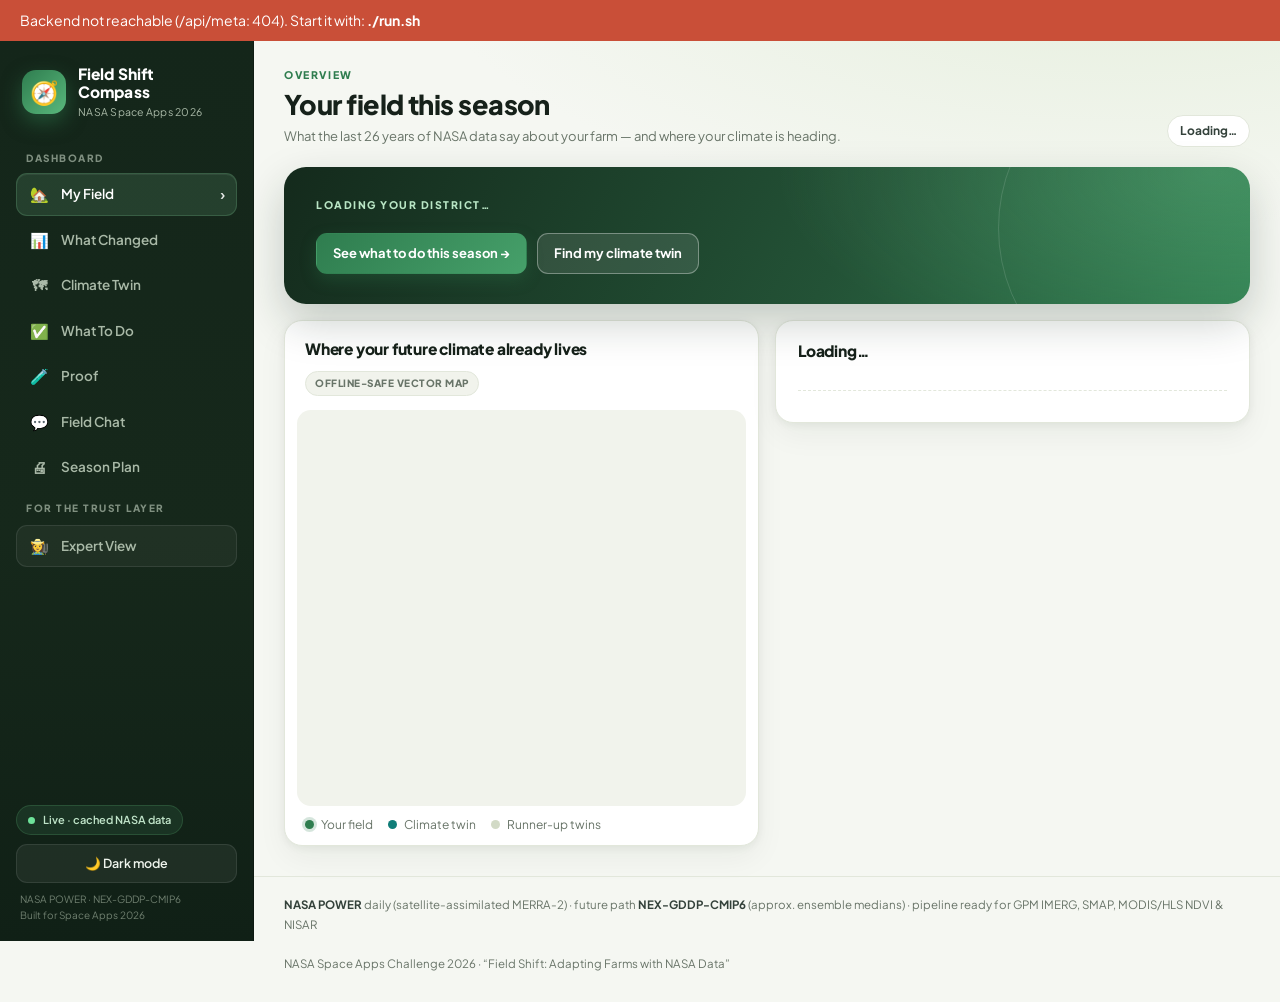
==== web/index.html @ 2d06ae59 "Initial commit: Field Shift Compass - NASA Space Apps 2026 Climate twin for adapting farms. Shift De" ====
<!DOCTYPE html>
<html lang="en" data-theme="light">
<head>
<meta charset="UTF-8">
<meta name="viewport" content="width=device-width, initial-scale=1.0">
<title>Field Shift Compass — NASA Space Apps 2026</title>
<link rel="stylesheet" href="/web/css/style.css">
<link rel="stylesheet" href="/web/vendor/leaflet.css">
<link rel="preconnect" href="https://fonts.googleapis.com">
<link href="https://fonts.googleapis.com/css2?family=Plus+Jakarta+Sans:wght@400;500;600;700;800&display=swap" rel="stylesheet">
</head>
<body>
<div class="app">
  <!-- ============ SIDEBAR ============ -->
  <aside class="sidebar" id="sidebar">
    <div class="side-brand">
      <div class="logo">🧭</div>
      <div>
        <h1>Field Shift<br>Compass</h1>
        <p class="sub">NASA Space Apps 2026</p>
      </div>
    </div>

    <div class="side-nav-label">Dashboard</div>
    <nav class="tabs" id="tabs">
      <button class="tab active" data-tab="home"><span class="ico">🏡</span><span>My Field</span><span class="arrow">›</span></button>
      <button class="tab" data-tab="shifts"><span class="ico">📊</span><span>What Changed</span><span class="arrow">›</span></button>
      <button class="tab" data-tab="twin"><span class="ico">🗺</span><span>Climate Twin</span><span class="arrow">›</span></button>
      <button class="tab" data-tab="advice"><span class="ico">✅</span><span>What To Do</span><span class="arrow">›</span></button>
      <button class="tab" data-tab="backtest"><span class="ico">🧪</span><span>Proof</span><span class="arrow">›</span></button>
      <button class="tab" data-tab="chat"><span class="ico">💬</span><span>Field Chat</span><span class="arrow">›</span></button>
      <button class="tab" data-tab="plan"><span class="ico">🖨</span><span>Season Plan</span><span class="arrow">›</span></button>
    </nav>

    <div class="side-nav-label">For the trust layer</div>
    <a class="tab expert" href="/agronomist" target="_blank">
      <span class="ico">👩‍🌾</span><span>Expert View</span><span class="arrow">↗</span>
    </a>

    <div class="side-footer">
      <div class="side-badge"><span class="pulse"></span> Live · cached NASA data</div>
      <button class="theme-toggle" id="theme-toggle" title="Switch theme">🌙 Dark mode</button>
      <div class="side-credit">NASA POWER · NEX-GDDP-CMIP6<br>Built for Space Apps 2026</div>
    </div>
  </aside>

  <!-- ============ MAIN ============ -->
  <div class="main-wrap">
    <header class="mobile-bar">
      <button id="menu-toggle" class="menu-btn">☰</button>
      <div class="mobile-brand">🧭 Field Shift Compass</div>
      <button class="theme-toggle small" id="theme-toggle-mobile">🌙</button>
    </header>

    <main>
      <!-- ================= HOME ================= -->
      <section class="view active" id="view-home">
        <div class="page-head">
          <div>
            <div class="page-kicker">Overview</div>
            <h2>Your field this season</h2>
            <p class="hint">What the last 26 years of NASA data say about your farm —
              and where your climate is heading.</p>
          </div>
          <div class="page-actions">
            <span class="pill light" id="district-pill">Loading…</span>
          </div>
        </div>

        <div class="hero card">
          <div class="hero-text">
            <div class="hero-kicker" id="hero-kicker">Loading your district…</div>
            <div class="hero-headline" id="hero-headline"></div>
            <div class="hero-sub" id="hero-sub"></div>
            <div class="hero-cta">
              <button class="btn-primary" onclick="activateTab('advice')">See what to do this season →</button>
              <button class="btn-ghost-light" onclick="activateTab('twin')">Find my climate twin</button>
            </div>
          </div>
          <div class="hero-stats" id="hero-stats"></div>
        </div>

        <div class="grid-2">
          <div class="card map-card">
            <div class="card-head">
              <h3>Where your future climate already lives</h3>
              <span class="tag">offline-safe vector map</span>
            </div>
            <div id="map"></div>
            <div class="map-legend">
              <span><span class="dot home"></span> Your field</span>
              <span><span class="dot twin"></span> Climate twin</span>
              <span><span class="dot cand"></span> Runner-up twins</span>
            </div>
          </div>
          <div class="card" id="summary-card">
            <div class="card-head">
              <h3 id="district-name">Loading…</h3>
            </div>
            <p class="crop" id="district-crop"></p>
            <div id="headline-shifts" class="headline-shifts"></div>
            <div class="data-note" id="data-note"></div>
          </div>
        </div>
      </section>

      <!-- ================= SHIFTS ================= -->
      <section class="view" id="view-shifts">
        <div class="page-head">
          <div>
            <div class="page-kicker">Layer 1 · Shift Detector</div>
            <h2>What changed here since 2000</h2>
            <p class="hint">Computed from cached NASA POWER daily data (satellite-assimilated).
              Line = fitted trend; dots = each season.</p>
          </div>
        </div>

        <div class="kpi-row" id="shift-kpis"></div>

        <div class="card risk-card">
          <div class="card-head">
            <h3>Season Risk Calendar</h3>
            <span class="tag">probability from 26 years of daily data</span>
          </div>
          <div class="risk-strip" id="risk-strip"></div>
          <div class="risk-legend">
            <span><span class="risk-swatch s-dry"></span> ≥8-day dry spell inside the month</span>
            <span><span class="risk-swatch s-heavy"></span> ≥1 day of ≥50 mm rain</span>
            <span><span class="risk-swatch s-heat"></span> typical max temperature</span>
          </div>
        </div>

        <div class="grid-2" id="shift-charts"></div>
      </section>

      <!-- ================= TWIN ================= -->
      <section class="view" id="view-twin">
        <div class="page-head">
          <div>
            <div class="page-kicker">Layer 2 · Climate Twin</div>
            <h2>Your climate twin</h2>
            <p class="hint">We matched your farm's <b>projected future climate</b> against
              the climate of <span id="cand-count"></span> regions today.</p>
          </div>
        </div>

        <div class="card twin-card" id="twin-card"></div>

        <div class="grid-2">
          <div class="card">
            <div class="card-head">
              <h3>Climate Path</h3>
              <span class="tag">drag the slider</span>
            </div>
            <p class="hint">From today to 2040 along the warming path — watch your
              twin hold steady (or shift) as your climate moves.</p>
            <input type="range" id="path-slider" min="0" max="4" step="1" value="0">
            <div class="path-ticks" id="path-ticks"></div>
            <div class="path-result" id="path-result"></div>
          </div>
          <div class="card">
            <div class="card-head">
              <h3>Same months, two places</h3>
            </div>
            <div class="chart" id="chart-clim-compare"></div>
            <div class="legend-row" id="clim-legend"></div>
          </div>
        </div>

        <div class="card">
          <div class="card-head">
            <h3>Twin Explorer</h3>
            <span class="tag">inspect any of the compared regions</span>
          </div>
          <div class="grid-2 explorer-grid">
            <div>
              <select id="explorer-select" class="select"></select>
              <div id="explorer-profile"></div>
            </div>
            <div>
              <h4 class="mini-head">Who matches your 2040 best?</h4>
              <div id="explorer-ranking"></div>
            </div>
          </div>
        </div>
      </section>

      <!-- ================= ADVICE ================= -->
      <section class="view" id="view-advice">
        <div class="page-head">
          <div>
            <div class="page-kicker">Layer 3 · Shift Advisor</div>
            <h2>What you can do this season</h2>
            <p class="hint">Rule-based, evidence-first. Confidence comes from trend
              strength and record length — nothing hidden.</p>
          </div>
        </div>
        <div class="grid-2">
          <div id="advice-cards"></div>
          <div>
            <div class="card wa-card">
              <div class="card-head">
                <h3>📱 WhatsApp broadcast preview</h3>
              </div>
              <p class="hint">What the extension office sends to farmer groups —
                one message, local language, no links.</p>
              <div class="wa-preview" id="wa-preview"></div>
              <button class="btn-secondary" id="btn-share">🔗 Copy broadcast text</button>
            </div>
            <div class="feedback-strip">
              <b>Not sure?</b> Send a voice note or photo from Field Chat — a local
              agronomist reviews it and replies in your language.
            </div>
          </div>
        </div>
      </section>

      <!-- ================= BACKTEST ================= -->
      <section class="view" id="view-backtest">
        <div class="page-head">
          <div>
            <div class="page-kicker">Validation</div>
            <h2>Proof: would it have warned you?</h2>
            <p class="hint">The trust test — replay our rule over 26 years and see
              whether it flags the seasons farmers remember as difficult.</p>
          </div>
        </div>
        <div class="grid-2">
          <div class="card">
            <div class="card-head"><h3>Season-by-season</h3><span class="tag" id="bt-count"></span></div>
            <div id="backtest-summary" class="backtest-summary"></div>
            <div class="table-scroll">
              <table class="feature-table" id="backtest-table"></table>
            </div>
          </div>
          <div>
            <div class="card">
              <div class="card-head"><h3>How the flag works</h3></div>
              <div class="cal-box" id="backtest-how"></div>
            </div>
            <div class="card">
              <div class="card-head">
                <h3>Onset anomaly by season</h3>
                <span class="tag">days vs 26-year mean</span>
              </div>
              <div class="chart" id="bt-chart"></div>
              <div class="legend-row">
                <span><span class="chip" style="background:#d3952f"></span>late onset</span>
                <span><span class="chip" style="background:#46a06a"></span>early onset</span>
                <span><span class="chip" style="background:#c64a34"></span>0.75σ threshold</span>
              </div>
            </div>
            <div class="card">
              <div class="card-head"><h3>Why this matters</h3></div>
              <p class="hint" style="margin-bottom:0">Farmers trust a tool that admits
                what it doesn't know and gets tested against memory, not vibes.
                Flagged seasons go to the agronomist console for confirmation —
                the feedback loop recalibrates thresholds each season.</p>
            </div>
          </div>
        </div>
      </section>

      <!-- ================= CHAT ================= -->
      <section class="view" id="view-chat">
        <div class="page-head">
          <div>
            <div class="page-kicker">Delivery</div>
            <h2>Field Chat</h2>
            <p class="hint">The same advice, delivered the way farmers actually
              listen — a conversation, with voice.</p>
          </div>
        </div>
        <div class="grid-2">
          <div class="card chat-card">
            <div class="chat-header">
              <div class="avatar">🌾</div>
              <div class="chat-title"><b>Field Shift Compass</b><br><small>advisory · evidence-based</small></div>
              <span class="online-dot"></span>
            </div>
            <div class="chat-body" id="chat-body"></div>
            <div class="chat-input">
              <button id="btn-voice" title="Play advice as voice">🔊</button>
              <button id="btn-mic" title="Send a voice note back">🎙</button>
              <input id="chat-text" placeholder="Type a question…">
              <button id="btn-send" title="Send">➤</button>
            </div>
          </div>
          <div>
            <div class="card">
              <div class="card-head"><h3>Try asking</h3></div>
              <ul class="ask-list">
                <li data-q="When should I sow this year?">“When should I sow this year?”</li>
                <li data-q="Will my crop get enough water?">“Will my crop get enough water?”</li>
                <li data-q="Which variety should I use?">“Which variety should I use?”</li>
                <li data-q="Why should I trust this?">“Why should I trust this?”</li>
              </ul>
            </div>
            <div class="card">
              <div class="card-head"><h3>Voice note to agronomist</h3></div>
              <p class="hint">Voice notes and photos go to the district agronomist's
                review queue. Approved advice becomes the next broadcast;
                corrections recalibrate the rules.</p>
              <button class="btn-secondary" onclick="window.open('/agronomist','_blank')">Open Expert View →</button>
            </div>
          </div>
        </div>
      </section>

      <!-- ================= PLAN ================= -->
      <section class="view" id="view-plan">
        <div class="page-head">
          <div>
            <div class="page-kicker">Offline delivery</div>
            <h2>Printable Season Plan</h2>
            <p class="hint">For farmers without smartphones — one page, local language,
              take it to the field.</p>
          </div>
        </div>
        <div class="card plan-card">
          <div id="season-plan"></div>
          <button class="btn-primary" onclick="window.print()">🖨 Print / Save as PDF</button>
        </div>
      </section>
    </main>

    <footer>
      <span><b>NASA POWER</b> daily (satellite-assimilated MERRA-2) · future path
      <b>NEX-GDDP-CMIP6</b> (approx. ensemble medians) · pipeline ready for GPM IMERG,
      SMAP, MODIS/HLS NDVI &amp; NISAR</span>
      <span>NASA Space Apps Challenge 2026 · “Field Shift: Adapting Farms with NASA Data”</span>
    </footer>
  </div>
</div>

<div class="scrim" id="scrim"></div>
<div class="toast" id="toast" role="status" aria-live="polite"></div>

<script src="/web/vendor/leaflet.js"></script>
<script src="/web/js/app.js"></script>
</body>
</html>
---- web/css/style.css ----
/* ==========================================================================
   Field Shift Compass — v3 dashboard
   Light + dark theme · sidebar shell · KPI cards · print styles
   ========================================================================== */

:root {
  /* surfaces */
  --bg: #f5f7f2;
  --bg-grad: radial-gradient(1200px 500px at 88% -8%, #e4eedb 0%, transparent 60%);
  --surface: #ffffff;
  --surface-2: #fafbf7;
  --surface-3: #f1f3ec;
  --line: #e2e7db;
  --line-strong: #d2dac6;

  /* ink */
  --ink: #16211a;
  --ink-soft: #33413a;
  --muted: #687468;

  /* brand */
  --green: #2f7d4f;
  --green-2: #46a06a;
  --green-deep: #14261a;
  --green-soft: #e7f3ea;
  --teal: #107d78;
  --teal-soft: #e1f2f0;
  --amber: #c9831b;
  --amber-soft: #fdf2df;
  --red: #c64a34;
  --red-soft: #fbeae6;

  /* effects */
  --radius: 18px;
  --radius-sm: 12px;
  --shadow-xs: 0 1px 2px rgba(19, 33, 25, .05);
  --shadow: 0 2px 8px rgba(19, 33, 25, .06), 0 12px 30px rgba(19, 33, 25, .05);
  --shadow-lg: 0 24px 60px rgba(10, 22, 15, .18);
  --ring: 0 0 0 3px rgba(47, 125, 79, .22);

  /* sidebar (dark in both themes, for product-grade contrast) */
  --side-bg: linear-gradient(180deg, #14261a 0%, #16281b 55%, #102016 100%);
  --side-ink: #eef4ec;
  --side-muted: #a9b9a7;
  --side-line: rgba(255, 255, 255, .09);
  --side-active: rgba(122, 200, 148, .16);
}

[data-theme="dark"] {
  --bg: #0e1411;
  --bg-grad: radial-gradient(1200px 520px at 88% -10%, #14251a 0%, transparent 62%);
  --surface: #161f19;
  --surface-2: #131c16;
  --surface-3: #1c2820;
  --line: #263329;
  --line-strong: #33443a;

  --ink: #e9f0e8;
  --ink-soft: #c6d2c7;
  --muted: #9aa89c;

  --green: #64c286;
  --green-2: #7bd39a;
  --green-soft: #17301f;
  --teal: #4fc3bd;
  --teal-soft: #10302e;
  --amber: #e2a63f;
  --amber-soft: #31260f;
  --red: #ef8873;
  --red-soft: #341912;

  --shadow-xs: 0 1px 2px rgba(0, 0, 0, .4);
  --shadow: 0 2px 8px rgba(0, 0, 0, .35), 0 14px 34px rgba(0, 0, 0, .32);
  --shadow-lg: 0 26px 70px rgba(0, 0, 0, .55);
  --ring: 0 0 0 3px rgba(100, 194, 134, .3);
}

* { box-sizing: border-box; margin: 0; padding: 0; }
html { scroll-behavior: smooth; -webkit-text-size-adjust: 100%; }

body {
  font-family: "Plus Jakarta Sans", "Segoe UI", system-ui, sans-serif;
  background: var(--bg);
  background-image: var(--bg-grad);
  background-attachment: fixed;
  color: var(--ink);
  font-size: 14px;
  line-height: 1.5;
  min-height: 100vh;
  -webkit-font-smoothing: antialiased;
}

::selection { background: rgba(70, 160, 106, .28); }
:focus-visible { outline: none; box-shadow: var(--ring); border-radius: 8px; }

/* thin scrollbars */
* { scrollbar-width: thin; scrollbar-color: var(--line-strong) transparent; }
*::-webkit-scrollbar { width: 9px; height: 9px; }
*::-webkit-scrollbar-thumb { background: var(--line-strong); border-radius: 999px; }
*::-webkit-scrollbar-track { background: transparent; }

/* ==========================================================================
   App shell
   ========================================================================== */
.app { display: flex; min-height: 100vh; align-items: stretch; }

.sidebar {
  width: 254px;
  flex: 0 0 254px;
  background: var(--side-bg);
  color: var(--side-ink);
  display: flex;
  flex-direction: column;
  padding: 22px 16px 18px;
  position: sticky;
  top: 0;
  height: 100vh;
  overflow-y: auto;
  z-index: 600;
  border-right: 1px solid rgba(0, 0, 0, .25);
}

.side-brand { display: flex; align-items: center; gap: 12px; padding: 2px 6px 20px; }
.side-brand .logo {
  width: 44px; height: 44px; flex: 0 0 44px;
  border-radius: 14px;
  background: linear-gradient(135deg, #2f7d4f, #59b87c);
  display: flex; align-items: center; justify-content: center;
  font-size: 23px;
  box-shadow: 0 8px 20px rgba(47, 125, 79, .5);
}
.side-brand h1 {
  font-size: 15.5px; font-weight: 800; line-height: 1.18; letter-spacing: .1px;
  color: #fff;
}
.side-brand .sub { font-size: 10.5px; color: var(--side-muted); letter-spacing: .25px; margin-top: 2px; }

.side-nav-label {
  font-size: 10px; font-weight: 800; letter-spacing: 1.5px; text-transform: uppercase;
  color: rgba(169, 185, 167, .72);
  padding: 0 10px; margin: 12px 0 7px;
}

.sidebar .tabs { display: flex; flex-direction: column; gap: 3px; }

.tab {
  display: flex; align-items: center; gap: 11px;
  width: 100%;
  border: 1px solid transparent;
  background: transparent;
  color: var(--side-muted);
  font: inherit; font-size: 13.5px; font-weight: 600;
  text-align: left; text-decoration: none;
  padding: 9px 11px;
  border-radius: 11px;
  cursor: pointer;
  transition: background .16s ease, color .16s ease, transform .16s ease;
}
.tab .ico {
  width: 22px; text-align: center; font-size: 15px;
  filter: saturate(.9);
}
.tab .arrow {
  margin-left: auto; font-size: 15px; opacity: 0;
  transform: translateX(-4px); transition: opacity .16s, transform .16s;
}
.tab:hover { background: rgba(255, 255, 255, .055); color: #fff; }
.tab:hover .arrow { opacity: .55; transform: none; }
.tab.active {
  background: var(--side-active);
  border-color: rgba(122, 200, 148, .22);
  color: #fff;
  box-shadow: inset 0 1px 0 rgba(255, 255, 255, .06);
}
.tab.active .arrow { opacity: .9; transform: none; }
.tab.expert {
  margin-top: 2px;
  background: rgba(255, 255, 255, .045);
  border-color: var(--side-line);
}
.tab.expert:hover { background: rgba(255, 255, 255, .09); }

.side-footer { margin-top: auto; padding-top: 18px; display: flex; flex-direction: column; gap: 9px; }
.side-badge {
  display: flex; align-items: center; gap: 8px;
  font-size: 11px; font-weight: 600; color: #bfe3c8;
  background: rgba(90, 180, 120, .12);
  border: 1px solid rgba(90, 180, 120, .22);
  border-radius: 999px; padding: 6px 11px;
  width: fit-content;
}
.pulse {
  width: 7px; height: 7px; border-radius: 50%; background: #6ee29a;
  box-shadow: 0 0 0 0 rgba(110, 226, 154, .7);
  animation: pulse 2.2s infinite;
}
@keyframes pulse {
  0% { box-shadow: 0 0 0 0 rgba(110, 226, 154, .55); }
  70% { box-shadow: 0 0 0 7px rgba(110, 226, 154, 0); }
  100% { box-shadow: 0 0 0 0 rgba(110, 226, 154, 0); }
}

.theme-toggle {
  display: flex; align-items: center; justify-content: center; gap: 8px;
  font: inherit; font-size: 12.5px; font-weight: 600;
  color: var(--side-ink);
  background: rgba(255, 255, 255, .06);
  border: 1px solid var(--side-line);
  border-radius: 11px; padding: 9px 12px;
  cursor: pointer;
  transition: background .16s;
}
.theme-toggle:hover { background: rgba(255, 255, 255, .12); }
.theme-toggle.small { width: 38px; height: 38px; padding: 0; font-size: 16px; color: var(--ink); background: var(--surface-3); border-color: var(--line); }

.side-credit {
  font-size: 10px; line-height: 1.55; color: rgba(169, 185, 167, .62);
  padding: 0 4px;
}

/* ==========================================================================
   Main column
   ========================================================================== */
.main-wrap { flex: 1; min-width: 0; display: flex; flex-direction: column; }
main { width: 100%; max-width: 1360px; margin: 0 auto; padding: 26px 30px 8px; flex: 1; }

.mobile-bar {
  display: none;
  position: sticky; top: 0; z-index: 550;
  align-items: center; gap: 10px;
  padding: 10px 14px;
  background: color-mix(in srgb, var(--surface) 88%, transparent);
  backdrop-filter: blur(12px);
  border-bottom: 1px solid var(--line);
}
.menu-btn {
  width: 38px; height: 38px; border-radius: 10px;
  background: var(--surface-3); border: 1px solid var(--line);
  color: var(--ink); font-size: 16px; cursor: pointer;
}
.mobile-brand { font-weight: 800; font-size: 14px; }
.mobile-bar .theme-toggle.small { margin-left: auto; }

.scrim {
  display: none;
  position: fixed; inset: 0; z-index: 590;
  background: rgba(8, 16, 11, .45);
  backdrop-filter: blur(2px);
}
.scrim.open { display: block; }

/* ==========================================================================
   Page header
   ========================================================================== */
.view { display: none; }
.view.active { display: block; animation: rise .24s ease; }
@keyframes rise { from { transform: translateY(8px); } to { transform: none; } }
@media (prefers-reduced-motion: reduce) {
  .view.active, .advice-card, .shift-pill { animation: none !important; transition: none !important; }
}

.page-head {
  display: flex; justify-content: space-between; align-items: flex-end; gap: 20px;
  margin-bottom: 20px; flex-wrap: wrap;
}
.page-kicker {
  font-size: 10.5px; font-weight: 800; letter-spacing: 1.6px; text-transform: uppercase;
  color: var(--green); margin-bottom: 5px;
}
.page-head h2 {
  font-size: clamp(21px, 2.2vw, 27px); font-weight: 800; letter-spacing: -.55px;
  line-height: 1.2;
}
.hint { color: var(--muted); font-size: 13px; line-height: 1.6; margin-top: 6px; max-width: 760px; }
.page-actions { display: flex; align-items: center; gap: 8px; flex-wrap: wrap; }

.pill {
  display: inline-flex; align-items: center; gap: 6px;
  font-size: 12px; font-weight: 700;
  padding: 6px 12px; border-radius: 999px;
  background: var(--green-soft); color: var(--green);
  border: 1px solid color-mix(in srgb, var(--green) 22%, transparent);
}
.pill.light { background: var(--surface); color: var(--ink-soft); border-color: var(--line); }

/* ==========================================================================
   Buttons
   ========================================================================== */
.btn-primary, .btn-secondary, .btn-ghost-light, .ghost {
  display: inline-flex; align-items: center; justify-content: center; gap: 7px;
  font: inherit; font-size: 13px; font-weight: 700;
  border-radius: 11px; padding: 10px 16px;
  cursor: pointer; border: 1px solid transparent;
  transition: transform .14s ease, box-shadow .14s ease, background .14s ease, filter .14s ease;
  white-space: nowrap;
}
.btn-primary {
  background: linear-gradient(135deg, var(--green), var(--green-2));
  color: #fff;
  box-shadow: 0 6px 16px rgba(47, 125, 79, .28);
}
.btn-primary:hover { transform: translateY(-1px); filter: brightness(1.06); box-shadow: 0 10px 22px rgba(47, 125, 79, .34); }
.btn-secondary {
  background: var(--surface); color: var(--ink);
  border-color: var(--line-strong);
  box-shadow: var(--shadow-xs);
}
.btn-secondary:hover { background: var(--surface-3); transform: translateY(-1px); }
.btn-ghost-light {
  background: rgba(255, 255, 255, .1); color: #fff;
  border-color: rgba(255, 255, 255, .34);
}
.btn-ghost-light:hover { background: rgba(255, 255, 255, .2); }
.ghost { background: transparent; border: 1.5px solid var(--green); color: var(--green); padding: 8px 13px; }
.ghost:hover { background: var(--green-soft); }

/* ==========================================================================
   Cards & grid
   ========================================================================== */
.card {
  background: var(--surface);
  border: 1px solid var(--line);
  border-radius: var(--radius);
  padding: 20px 22px;
  box-shadow: var(--shadow);
  margin-bottom: 16px;
}
.card-head {
  display: flex; align-items: center; justify-content: space-between; gap: 12px;
  flex-wrap: wrap; margin-bottom: 14px;
}
.card h3, .card-head h3 { font-size: 15.5px; font-weight: 800; letter-spacing: -.2px; line-height: 1.3; }
.card h3 { margin-bottom: 12px; display: flex; align-items: center; gap: 10px; flex-wrap: wrap; }
.card-head h3 { margin: 0; }

.tag {
  font-size: 10px; font-weight: 800; letter-spacing: .5px; text-transform: uppercase;
  color: var(--muted);
  background: var(--surface-3);
  border: 1px solid var(--line);
  padding: 4px 9px; border-radius: 999px;
  white-space: nowrap;
}
.chip-note {
  font-size: 10.5px; font-weight: 700; color: var(--muted);
  background: var(--surface-3); border: 1px solid var(--line);
  padding: 3px 9px; border-radius: 999px;
}
.mini-head { font-size: 12.5px; font-weight: 800; margin-bottom: 9px; letter-spacing: .2px; }

.grid-2 { display: grid; grid-template-columns: 1fr 1fr; gap: 16px; align-items: start; }
.grid-2 > .card { margin-bottom: 0; }
.grid-2 + .card, .grid-2 + .grid-2 { margin-top: 16px; }

/* ==========================================================================
   Hero
   ========================================================================== */
.hero {
  position: relative;
  overflow: hidden;
  background:
    radial-gradient(700px 320px at 96% 4%, rgba(126, 214, 158, .28) 0%, transparent 62%),
    linear-gradient(118deg, #142a1c 0%, #235236 58%, #2f7d4f 100%);
  color: #fff;
  border: none;
  border-radius: 22px;
  padding: 30px 32px;
  display: flex; gap: 30px; align-items: center; justify-content: space-between;
  flex-wrap: wrap;
  box-shadow: 0 18px 44px rgba(18, 42, 28, .22);
  margin-bottom: 16px;
}
.hero::after {
  content: "";
  position: absolute; right: -90px; top: -110px;
  width: 340px; height: 340px; border-radius: 50%;
  border: 1px solid rgba(255, 255, 255, .13);
  pointer-events: none;
}
.hero-text { flex: 1 1 420px; min-width: 0; z-index: 1; }
.hero-kicker {
  font-size: 10.5px; font-weight: 800; letter-spacing: 1.5px; text-transform: uppercase;
  color: #b9e6c5; margin-bottom: 9px;
}
.hero-headline {
  font-size: clamp(19px, 2.3vw, 27px); font-weight: 800; line-height: 1.28;
  letter-spacing: -.5px; max-width: 620px;
}
.hero-sub { margin-top: 11px; font-size: 13.5px; color: #cfe7d3; max-width: 560px; line-height: 1.6; }
.hero-cta { display: flex; gap: 10px; flex-wrap: wrap; margin-top: 20px; }

.hero-stats { display: grid; grid-template-columns: 1fr 1fr; gap: 10px; z-index: 1; flex: 0 1 auto; }
.hstat {
  background: rgba(255, 255, 255, .1);
  border: 1px solid rgba(255, 255, 255, .19);
  border-radius: 15px; padding: 13px 17px; min-width: 124px;
  backdrop-filter: blur(6px);
}
.hstat b { display: block; font-size: 25px; font-weight: 800; letter-spacing: -.8px; line-height: 1.15; }
.hstat span { font-size: 10.5px; color: #cfe7d3; line-height: 1.35; display: block; margin-top: 2px; }

/* ==========================================================================
   KPI row
   ========================================================================== */
.kpi-row {
  display: grid;
  grid-template-columns: repeat(auto-fit, minmax(160px, 1fr));
  gap: 12px; margin-bottom: 16px;
}
.kpi {
  background: var(--surface); border: 1px solid var(--line);
  border-radius: 15px; padding: 15px 16px;
  box-shadow: var(--shadow-xs);
  position: relative; overflow: hidden;
  transition: transform .15s ease, box-shadow .15s ease, border-color .15s ease;
}
.kpi:hover { transform: translateY(-2px); box-shadow: var(--shadow); border-color: var(--line-strong); }
.kpi::before {
  content: ""; position: absolute; left: 0; top: 0; bottom: 0; width: 3px;
  background: var(--green); opacity: .9;
}
.kpi.warn::before { background: var(--amber); }
.kpi.bad::before { background: var(--red); }
.kpi.good::before { background: var(--teal); }
.kpi-top { display: flex; align-items: center; justify-content: space-between; gap: 8px; margin-bottom: 7px; }
.kpi-ico { font-size: 15px; }
.kpi-val { font-size: 23px; font-weight: 800; letter-spacing: -.7px; line-height: 1.1; }
.kpi-label { font-size: 11.5px; color: var(--muted); margin-top: 3px; line-height: 1.35; }
.kpi-delta {
  font-size: 10.5px; font-weight: 800; padding: 3px 8px; border-radius: 999px;
  background: var(--green-soft); color: var(--green); white-space: nowrap;
}
.kpi-delta.warn { background: var(--amber-soft); color: var(--amber); }
.kpi-delta.bad { background: var(--red-soft); color: var(--red); }

/* ==========================================================================
   Home
   ========================================================================== */
.map-card { padding: 12px 12px 8px; }
.map-card .card-head { padding: 6px 8px 0; }
#map { height: 396px; border-radius: 14px; background: var(--surface-3); z-index: 1; }
[data-theme="dark"] #map { background: #101b15; }
.map-legend {
  display: flex; gap: 15px; align-items: center; flex-wrap: wrap;
  font-size: 12px; color: var(--muted); padding: 10px 8px 3px;
}
.dot { display: inline-block; width: 9px; height: 9px; border-radius: 50%; margin-right: 5px; }
.dot.home { background: var(--green); box-shadow: 0 0 0 3px color-mix(in srgb, var(--green) 20%, transparent); }
.dot.twin { background: var(--teal); }
.dot.cand { background: var(--line-strong); }

.crop { color: var(--muted); font-size: 13px; margin: 2px 0 14px; }
.headline-shifts { display: flex; flex-direction: column; gap: 9px; }
.shift-pill {
  display: flex; gap: 11px; align-items: flex-start;
  background: var(--green-soft);
  border: 1px solid color-mix(in srgb, var(--green) 16%, transparent);
  border-radius: 13px; padding: 11px 14px;
  font-size: 13.5px; line-height: 1.55;
  transition: transform .13s ease;
}
.shift-pill:hover { transform: translateX(3px); }
.shift-pill .ico { font-size: 16px; line-height: 1.4; }
.shift-pill.warn { background: var(--amber-soft); border-color: color-mix(in srgb, var(--amber) 24%, transparent); }
.shift-pill.bad { background: var(--red-soft); border-color: color-mix(in srgb, var(--red) 24%, transparent); }
.data-note {
  margin-top: 15px; font-size: 11.5px; color: var(--muted);
  border-top: 1px dashed var(--line); padding-top: 11px; line-height: 1.6;
}

/* ==========================================================================
   Risk calendar
   ========================================================================== */
.risk-card { background: linear-gradient(180deg, var(--surface), var(--surface-2)); }
.risk-strip {
  display: grid;
  grid-template-columns: repeat(auto-fit, minmax(122px, 1fr));
  gap: 9px;
}
.risk-month {
  border: 1px solid var(--line); border-radius: 13px;
  padding: 11px 12px; background: var(--surface);
  transition: border-color .15s, transform .15s;
}
.risk-month:hover { border-color: var(--line-strong); transform: translateY(-1px); }
.risk-month h4 { font-size: 12.5px; font-weight: 800; margin-bottom: 8px; letter-spacing: .2px; }
.risk-month .row {
  display: flex; align-items: center; gap: 7px;
  font-size: 10.5px; color: var(--muted); margin: 5px 0;
}
.risk-month .row b { min-width: 34px; text-align: right; font-size: 10.5px; color: var(--ink-soft); }
.risk-month .bar-track { flex: 1; height: 6px; background: var(--surface-3); border-radius: 999px; overflow: hidden; }
.risk-month .bar-fill { height: 100%; border-radius: 999px; transition: width .5s ease; }
.f-dry { background: var(--amber); }
.f-heavy { background: var(--teal); }
.f-heat { background: var(--red); }
.risk-legend { display: flex; gap: 16px; flex-wrap: wrap; font-size: 11.5px; color: var(--muted); margin-top: 13px; }
.risk-swatch { display: inline-block; width: 11px; height: 11px; border-radius: 3px; margin-right: 5px; vertical-align: -1px; }
.s-dry { background: var(--amber); }
.s-heavy { background: var(--teal); }
.s-heat { background: var(--red); }

/* ==========================================================================
   Charts
   ========================================================================== */
.chart { width: 100%; overflow: hidden; }
.chart svg { width: 100%; height: auto; display: block; }
.axis { stroke: var(--line); stroke-width: 1; }
.tick-label { font-size: 10px; fill: var(--muted); font-family: inherit; font-weight: 500; }
.trend-line { stroke: var(--green); stroke-width: 2.6; fill: none; stroke-linecap: round; }
.trend-line.bad { stroke: var(--red); }
.point { fill: color-mix(in srgb, var(--green) 55%, var(--muted)); transition: r .12s; }
.point:hover { fill: var(--ink); r: 4; }
.trend-annot { font-size: 11.5px; font-weight: 800; fill: var(--ink); }
.chart-title { font-size: 13px; font-weight: 800; fill: var(--ink); letter-spacing: -.1px; }
.bar { fill: color-mix(in srgb, var(--green) 48%, var(--surface)); transition: fill .12s; }
.bar.hot { fill: color-mix(in srgb, var(--amber) 78%, var(--surface)); }
.bar:hover { fill: var(--green); }
.bar.hot:hover { fill: var(--amber); }
.chart-area { fill: url(#areaFill); opacity: .5; }
.legend-row { display: flex; gap: 16px; font-size: 12px; color: var(--muted); margin-top: 10px; flex-wrap: wrap; }
.legend-row .chip { display: inline-block; width: 14px; height: 4px; border-radius: 2px; margin-right: 5px; vertical-align: middle; }

/* ==========================================================================
   Twin
   ========================================================================== */
.twin-card {
  border-left: 5px solid var(--teal);
  background: linear-gradient(115deg, var(--surface) 58%, var(--teal-soft));
}
.twin-head { display: flex; align-items: center; gap: 13px; margin-bottom: 12px; }
.twin-pin { font-size: 30px; line-height: 1; }
.twin-name { font-size: 21px; font-weight: 800; color: var(--teal); letter-spacing: -.5px; }
.twin-sim { font-size: 12.5px; color: var(--muted); margin-top: 2px; }
.twin-note {
  background: var(--teal-soft); border-radius: 12px;
  padding: 13px 15px; font-size: 13.5px; line-height: 1.6; margin: 12px 0;
}
.feature-table { width: 100%; border-collapse: collapse; font-size: 13px; }
.feature-table th, .feature-table td {
  padding: 8px 10px; text-align: left; border-bottom: 1px solid var(--line);
}
.feature-table th {
  color: var(--muted); font-weight: 700; font-size: 10.5px;
  text-transform: uppercase; letter-spacing: .55px;
  position: sticky; top: 0; background: var(--surface);
}
.feature-table tbody tr:hover td, .feature-table tr:hover td { background: var(--surface-2); }
.runner {
  display: flex; justify-content: space-between; gap: 12px;
  padding: 9px 4px; border-bottom: 1px dashed var(--line); font-size: 13px;
}
.runner:last-child { border-bottom: none; }

#path-slider {
  width: 100%; accent-color: var(--teal); height: 30px; cursor: pointer;
  margin-top: 6px;
}
.path-ticks { display: flex; justify-content: space-between; font-size: 11.5px; color: var(--muted); margin-top: 1px; }
.path-ticks span.active { color: var(--teal); font-weight: 800; }
.path-result {
  margin-top: 14px; background: var(--teal-soft);
  border-radius: 13px; padding: 14px 16px; font-size: 14px; line-height: 1.6;
}
.path-result b { color: var(--teal); }
.path-meter { height: 8px; background: var(--surface-3); border-radius: 999px; margin-top: 11px; overflow: hidden; }
.path-meter i { display: block; height: 100%; background: linear-gradient(90deg, var(--green), var(--amber), var(--red)); transition: width .35s ease; }

.explorer-grid { grid-template-columns: 1fr 1fr; gap: 24px; }
.select {
  width: 100%; font: inherit; font-size: 13.5px; padding: 10px 12px;
  border: 1.5px solid var(--line-strong); border-radius: 11px; margin-bottom: 12px;
  background: var(--surface); color: var(--ink); cursor: pointer;
}
.explorer-feature {
  display: flex; justify-content: space-between; align-items: center; gap: 12px;
  font-size: 12.5px; padding: 7px 4px; border-bottom: 1px dashed var(--line);
}
.explorer-feature:last-child { border-bottom: none; }
.explorer-feature .delta { font-weight: 800; font-size: 11.5px; margin-left: 6px; }
.delta.close { color: var(--green); }
.delta.near { color: var(--amber); }
.delta.far { color: var(--red); }
.rank-line {
  display: flex; justify-content: space-between; align-items: center; gap: 10px;
  font-size: 13px; padding: 9px 10px; border-radius: 10px;
  border: 1px solid transparent;
}
.rank-line.top { background: var(--teal-soft); border-color: color-mix(in srgb, var(--teal) 20%, transparent); font-weight: 800; }

/* ==========================================================================
   Advice
   ========================================================================== */
.advice-card {
  background: var(--surface); border: 1px solid var(--line); border-radius: var(--radius);
  padding: 18px 20px; margin-bottom: 14px; box-shadow: var(--shadow-xs);
  transition: transform .15s, box-shadow .15s, border-color .15s;
}
.advice-card:hover { transform: translateY(-2px); box-shadow: var(--shadow); border-color: var(--line-strong); }
.advice-card h3 {
  font-size: 15.5px; font-weight: 800; display: flex; justify-content: space-between;
  align-items: flex-start; gap: 10px; line-height: 1.35;
}
.conf {
  font-size: 10.5px; font-weight: 800; padding: 4px 10px; border-radius: 999px;
  white-space: nowrap; letter-spacing: .2px;
}
.conf.high { background: var(--green-soft); color: var(--green); }
.conf.medhigh { background: var(--amber-soft); color: var(--amber); }
.conf.medium { background: var(--surface-3); color: var(--muted); }
.conf.low { background: var(--red-soft); color: var(--red); }
.rec { font-size: 15px; line-height: 1.6; margin: 11px 0; font-weight: 600; }
.evidence { margin-top: 9px; display: flex; flex-direction: column; gap: 8px; }
.ev { display: flex; gap: 9px; font-size: 12.5px; line-height: 1.55; }
.ev .b { color: var(--green); font-weight: 800; }
.ev .ds { color: var(--muted); font-size: 10.5px; display: block; margin-top: 2px; }
.twin-ref { margin-top: 11px; font-size: 12.5px; color: var(--teal); font-weight: 700; }
.feedback-strip {
  background: var(--amber-soft);
  border: 1px dashed color-mix(in srgb, var(--amber) 38%, transparent);
  border-radius: 13px; padding: 14px 16px; font-size: 13px; line-height: 1.55;
  margin-top: 14px;
}

/* WhatsApp */
.wa-card { background: color-mix(in srgb, var(--green-soft) 58%, var(--surface)); border-color: color-mix(in srgb, var(--green) 17%, var(--line)); }
.wa-preview {
  background: #ded3b6;
  background-image: url("data:image/svg+xml,%3Csvg xmlns='http://www.w3.org/2000/svg' width='60' height='60' viewBox='0 0 60 60'%3E%3Cg fill='%23bfae8d' fill-opacity='.3'%3E%3Ccircle cx='15' cy='15' r='2'/%3E%3Ccircle cx='45' cy='30' r='2.5'/%3E%3Ccircle cx='25' cy='48' r='2'/%3E%3Ccircle cx='50' cy='52' r='1.5'/%3E%3C/g%3E%3C/svg%3E");
  border-radius: 13px; padding: 12px; min-height: 190px;
  display: flex; flex-direction: column; gap: 8px; margin-bottom: 12px;
}
.wa-bubble {
  background: #ddfbd6; color: #14251a;
  border-radius: 12px; border-top-right-radius: 4px;
  padding: 11px 13px; font-size: 12.5px; line-height: 1.55; max-width: 93%;
  box-shadow: 0 1px 2px rgba(0, 0, 0, .14); white-space: pre-wrap;
}
.wa-meta { font-size: 10px; color: #5b7554; text-align: right; margin-top: 4px; }

/* ==========================================================================
   Backtest
   ========================================================================== */
.backtest-summary {
  background: var(--green-soft); border-radius: 13px; padding: 14px 16px;
  font-size: 14px; font-weight: 700; margin-bottom: 13px; line-height: 1.55;
}
.table-scroll { max-height: 520px; overflow: auto; border-radius: 10px; }
tr.flagged td { background: var(--amber-soft); }
.flag-badge {
  font-size: 10px; font-weight: 800; padding: 3px 8px; border-radius: 999px;
  background: var(--amber); color: #fff; white-space: nowrap;
}
.cal-box { background: var(--teal-soft); border-radius: 13px; padding: 15px 17px; font-size: 13px; line-height: 1.7; }

/* ==========================================================================
   Chat
   ========================================================================== */
.chat-card { padding: 0; overflow: hidden; display: flex; flex-direction: column; height: 580px; }
.chat-header {
  display: flex; gap: 12px; align-items: center;
  padding: 13px 16px;
  background: linear-gradient(120deg, #14261a, #235236);
  color: #fff;
}
.avatar {
  font-size: 22px; width: 40px; height: 40px; border-radius: 50%;
  background: rgba(255, 255, 255, .12); display: flex; align-items: center; justify-content: center;
  border: 1px solid rgba(255, 255, 255, .18);
}
.chat-title { line-height: 1.3; }
.chat-title b { font-size: 13.5px; }
.chat-title small { color: #a9c8a1; font-size: 11px; }
.online-dot {
  margin-left: auto; width: 8px; height: 8px; border-radius: 50%; background: #6ee29a;
  box-shadow: 0 0 0 4px rgba(110, 226, 154, .16);
}
.chat-body {
  flex: 1; overflow-y: auto; padding: 16px;
  background: var(--surface-3);
  display: flex; flex-direction: column; gap: 8px;
}
.msg {
  max-width: 78%; padding: 9px 13px; border-radius: 14px;
  font-size: 13px; line-height: 1.5; white-space: pre-wrap;
  box-shadow: var(--shadow-xs);
}
.msg.bot { background: var(--surface); align-self: flex-start; border-bottom-left-radius: 4px; }
.msg.user { background: #d9fdd3; color: #14251a; align-self: flex-end; border-bottom-right-radius: 4px; }
.chat-input {
  display: flex; gap: 7px; padding: 10px;
  background: var(--surface); border-top: 1px solid var(--line); flex-wrap: wrap;
}
.chat-input input {
  flex: 1; min-width: 130px; border: 1px solid var(--line-strong); border-radius: 10px;
  padding: 10px 12px; font: inherit; font-size: 13px;
  background: var(--surface); color: var(--ink);
}
.chat-input input::placeholder { color: var(--muted); }
.chat-input button {
  border: none; border-radius: 10px; padding: 10px 12px; font: inherit;
  cursor: pointer; background: var(--green); color: #fff; font-weight: 700;
  transition: filter .14s;
}
.chat-input button:hover { filter: brightness(1.08); }
.chat-input button#btn-voice { background: var(--teal); }
.chat-input button#btn-mic { background: #6b7263; }
.chat-input button:disabled { opacity: .5; cursor: default; }
.ask-list { list-style: none; display: flex; flex-direction: column; gap: 8px; }
.ask-list li {
  background: var(--green-soft); border: 1px solid transparent;
  border-radius: 11px; padding: 10px 13px;
  cursor: pointer; font-size: 13px; list-style: none;
  transition: background .15s, border-color .15s, transform .15s;
}
.ask-list li:hover { background: color-mix(in srgb, var(--green-soft) 70%, var(--surface)); border-color: var(--line-strong); transform: translateX(2px); }

/* ==========================================================================
   Season plan
   ========================================================================== */
.plan-card { max-width: 800px; }
.plan-box { border: 1.5px solid var(--line-strong); border-radius: 12px; padding: 22px; margin: 12px 0 18px; }
.plan-box h4 { margin-bottom: 7px; font-size: 14.5px; }
.plan-box ul { margin-left: 18px; font-size: 13.5px; line-height: 1.65; }
.plan-meta { display: flex; gap: 18px; flex-wrap: wrap; font-size: 12.5px; color: var(--muted); margin-bottom: 10px; }

/* ==========================================================================
   Toast
   ========================================================================== */
.toast {
  position: fixed; right: 22px; bottom: 22px; z-index: 900;
  max-width: 340px;
  background: var(--green-deep); color: #eef7ee;
  border: 1px solid rgba(255, 255, 255, .12);
  border-radius: 13px; padding: 13px 16px 13px 42px;
  font-size: 12.5px; font-weight: 600; line-height: 1.5;
  box-shadow: var(--shadow-lg);
  transform: translateY(18px); opacity: 0;
  pointer-events: none;
  transition: transform .24s ease, opacity .24s ease;
}
.toast::before {
  content: "✓"; position: absolute; left: 14px; top: 50%;
  transform: translateY(-50%);
  width: 19px; height: 19px; border-radius: 50%;
  background: #4caf70; color: #fff;
  display: flex; align-items: center; justify-content: center;
  font-size: 11px; font-weight: 800;
}
.toast.show { transform: translateY(0); opacity: 1; }
.toast.error { background: #7a2718; }
.toast.error::before { content: "!"; background: var(--red); }

/* ==========================================================================
   Agronomist console (classic topbar layout — still supported)
   ========================================================================== */
.topbar {
  background: linear-gradient(120deg, #16240f, #233c1c 55%, #1d3a22);
  color: #fff;
  padding: 16px 22px 0;
  position: sticky; top: 0; z-index: 500;
  box-shadow: 0 2px 14px rgba(10, 20, 8, .35);
}
.topbar .brand { display: flex; align-items: center; gap: 12px; }
.topbar .logo {
  font-size: 24px; width: 44px; height: 44px; border-radius: 13px;
  background: linear-gradient(135deg, #2e7d4f, #48a06b);
  display: flex; align-items: center; justify-content: center;
  box-shadow: 0 4px 12px rgba(46, 125, 79, .45);
}
.topbar .brand h1 { font-size: 19px; font-weight: 800; letter-spacing: .2px; }
.topbar .brand .sub { font-size: 11.5px; color: #a9c8a1; }
.topbar .tabs { display: flex; gap: 4px; margin-top: 14px; flex-wrap: wrap; }
.topbar .tab {
  width: auto; color: #cfe0ca; font-size: 13px; padding: 10px 13px;
  border-radius: 10px 10px 0 0; border: none;
}
.topbar .tab:hover { color: #fff; background: rgba(255, 255, 255, .07); }
.topbar .tab.active { background: var(--bg); color: var(--ink); }

/* ==========================================================================
   Footer
   ========================================================================== */
footer {
  padding: 18px 30px 28px;
  color: var(--muted); font-size: 11.5px; line-height: 1.7;
  width: 100%; max-width: 1360px; margin: 0 auto;
  border-top: 1px solid var(--line);
  display: flex; justify-content: space-between; gap: 20px; flex-wrap: wrap;
  margin-top: 22px;
}
footer b { color: var(--ink-soft); }

/* ==========================================================================
   Leaflet
   ========================================================================== */
.leaflet-popup-content { font-family: inherit; font-size: 12.5px; color: #14251a; }
.leaflet-container { font-family: inherit; background: var(--surface-3); }
.map-label {
  background: var(--surface);
  border: 1px solid var(--line-strong);
  border-radius: 7px;
  padding: 3px 7px;
  font: 700 10.5px "Plus Jakarta Sans", "Segoe UI", sans-serif;
  color: var(--ink);
  box-shadow: var(--shadow-xs);
  white-space: nowrap;
}
.map-label.home { border-color: var(--green); color: var(--green); }
.map-label.twin { border-color: var(--teal); color: var(--teal); }
.map-label.cand { color: var(--muted); opacity: .85; }
.map-label::before { display: none !important; }
[data-theme="dark"] .india-land { fill: #1f2d24 !important; stroke: #455a4b !important; }

/* ==========================================================================
   Responsive
   ========================================================================== */
@media (max-width: 1180px) {
  main { padding: 22px 22px 8px; }
  .hero { padding: 26px 26px; }
}

@media (max-width: 1024px) {
  .sidebar {
    position: fixed; left: 0; top: 0; bottom: 0;
    transform: translateX(-104%);
    transition: transform .26s cubic-bezier(.4, 0, .2, 1);
    box-shadow: var(--shadow-lg);
    height: 100%;
    width: 268px; flex-basis: 268px;
  }
  .sidebar.open { transform: none; }
  .mobile-bar { display: flex; }
  main { padding: 20px 18px 6px; }
  .hero-stats { width: 100%; grid-template-columns: repeat(4, 1fr); }
  .hstat { min-width: 0; }
  .explorer-grid { grid-template-columns: 1fr; }
  footer { padding: 16px 18px 24px; }
}

@media (max-width: 860px) {
  .grid-2 { grid-template-columns: 1fr; }
  .grid-2 > .card { margin-bottom: 0; }
  .hero-stats { grid-template-columns: 1fr 1fr; }
  .page-head { align-items: flex-start; }
  .chat-card { height: 520px; }
}

@media (max-width: 560px) {
  main { padding: 16px 13px 4px; }
  .card { padding: 16px 15px; border-radius: 15px; }
  .hero { padding: 22px 19px; border-radius: 18px; }
  .hero-cta { flex-direction: column; align-items: stretch; }
  .hero-cta button { width: 100%; }
  .hstat b { font-size: 21px; }
  .risk-strip { grid-template-columns: repeat(2, 1fr); }
  .kpi-row { grid-template-columns: 1fr 1fr; }
  .kpi-val { font-size: 20px; }
  .map-card { padding: 8px; }
  #map { height: 320px; }
  .page-head h2 { font-size: 21px; }
  .toast { left: 13px; right: 13px; bottom: 13px; max-width: none; }
  .advice-card h3 { flex-direction: column; }
  footer { font-size: 11px; }
}

/* ==========================================================================
   Print
   ========================================================================== */
@media print {
  .sidebar, .mobile-bar, .scrim, footer, .page-head .page-actions,
  .hero-cta, .toast, button { display: none !important; }
  .app { display: block; }
  main { max-width: none; padding: 0; }
  .view { display: none !important; }
  .view.active { display: block !important; }
  .plan-card { box-shadow: none; border: none; padding: 0; max-width: none; }
  .plan-box { border-color: #333; }
  body { background: #fff; color: #000; }
  .card { box-shadow: none; border: none; }
}
---- web/vendor/leaflet.css ----
/* required styles */

.leaflet-pane,
.leaflet-tile,
.leaflet-marker-icon,
.leaflet-marker-shadow,
.leaflet-tile-container,
.leaflet-pane > svg,
.leaflet-pane > canvas,
.leaflet-zoom-box,
.leaflet-image-layer,
.leaflet-layer {
	position: absolute;
	left: 0;
	top: 0;
	}
.leaflet-container {
	overflow: hidden;
	}
.leaflet-tile,
.leaflet-marker-icon,
.leaflet-marker-shadow {
	-webkit-user-select: none;
	   -moz-user-select: none;
	        user-select: none;
	  -webkit-user-drag: none;
	}
/* Prevents IE11 from highlighting tiles in blue */
.leaflet-tile::selection {
	background: transparent;
}
/* Safari renders non-retina tile on retina better with this, but Chrome is worse */
.leaflet-safari .leaflet-tile {
	image-rendering: -webkit-optimize-contrast;
	}
/* hack that prevents hw layers "stretching" when loading new tiles */
.leaflet-safari .leaflet-tile-container {
	width: 1600px;
	height: 1600px;
	-webkit-transform-origin: 0 0;
	}
.leaflet-marker-icon,
.leaflet-marker-shadow {
	display: block;
	}
/* .leaflet-container svg: reset svg max-width decleration shipped in Joomla! (joomla.org) 3.x */
/* .leaflet-container img: map is broken in FF if you have max-width: 100% on tiles */
.leaflet-container .leaflet-overlay-pane svg {
	max-width: none !important;
	max-height: none !important;
	}
.leaflet-container .leaflet-marker-pane img,
.leaflet-container .leaflet-shadow-pane img,
.leaflet-container .leaflet-tile-pane img,
.leaflet-container img.leaflet-image-layer,
.leaflet-container .leaflet-tile {
	max-width: none !important;
	max-height: none !important;
	width: auto;
	padding: 0;
	}

.leaflet-container img.leaflet-tile {
	/* See: https://bugs.chromium.org/p/chromium/issues/detail?id=600120 */
	mix-blend-mode: plus-lighter;
}

.leaflet-container.leaflet-touch-zoom {
	-ms-touch-action: pan-x pan-y;
	touch-action: pan-x pan-y;
	}
.leaflet-container.leaflet-touch-drag {
	-ms-touch-action: pinch-zoom;
	/* Fallback for FF which doesn't support pinch-zoom */
	touch-action: none;
	touch-action: pinch-zoom;
}
.leaflet-container.leaflet-touch-drag.leaflet-touch-zoom {
	-ms-touch-action: none;
	touch-action: none;
}
.leaflet-container {
	-webkit-tap-highlight-color: transparent;
}
.leaflet-container a {
	-webkit-tap-highlight-color: rgba(51, 181, 229, 0.4);
}
.leaflet-tile {
	filter: inherit;
	visibility: hidden;
	}
.leaflet-tile-loaded {
	visibility: inherit;
	}
.leaflet-zoom-box {
	width: 0;
	height: 0;
	-moz-box-sizing: border-box;
	     box-sizing: border-box;
	z-index: 800;
	}
/* workaround for https://bugzilla.mozilla.org/show_bug.cgi?id=888319 */
.leaflet-overlay-pane svg {
	-moz-user-select: none;
	}

.leaflet-pane         { z-index: 400; }

.leaflet-tile-pane    { z-index: 200; }
.leaflet-overlay-pane { z-index: 400; }
.leaflet-shadow-pane  { z-index: 500; }
.leaflet-marker-pane  { z-index: 600; }
.leaflet-tooltip-pane   { z-index: 650; }
.leaflet-popup-pane   { z-index: 700; }

.leaflet-map-pane canvas { z-index: 100; }
.leaflet-map-pane svg    { z-index: 200; }

.leaflet-vml-shape {
	width: 1px;
	height: 1px;
	}
.lvml {
	behavior: url(#default#VML);
	display: inline-block;
	position: absolute;
	}


/* control positioning */

.leaflet-control {
	position: relative;
	z-index: 800;
	pointer-events: visiblePainted; /* IE 9-10 doesn't have auto */
	pointer-events: auto;
	}
.leaflet-top,
.leaflet-bottom {
	position: absolute;
	z-index: 1000;
	pointer-events: none;
	}
.leaflet-top {
	top: 0;
	}
.leaflet-right {
	right: 0;
	}
.leaflet-bottom {
	bottom: 0;
	}
.leaflet-left {
	left: 0;
	}
.leaflet-control {
	float: left;
	clear: both;
	}
.leaflet-right .leaflet-control {
	float: right;
	}
.leaflet-top .leaflet-control {
	margin-top: 10px;
	}
.leaflet-bottom .leaflet-control {
	margin-bottom: 10px;
	}
.leaflet-left .leaflet-control {
	margin-left: 10px;
	}
.leaflet-right .leaflet-control {
	margin-right: 10px;
	}


/* zoom and fade animations */

.leaflet-fade-anim .leaflet-popup {
	opacity: 0;
	-webkit-transition: opacity 0.2s linear;
	   -moz-transition: opacity 0.2s linear;
	        transition: opacity 0.2s linear;
	}
.leaflet-fade-anim .leaflet-map-pane .leaflet-popup {
	opacity: 1;
	}
.leaflet-zoom-animated {
	-webkit-transform-origin: 0 0;
	    -ms-transform-origin: 0 0;
	        transform-origin: 0 0;
	}
svg.leaflet-zoom-animated {
	will-change: transform;
}

.leaflet-zoom-anim .leaflet-zoom-animated {
	-webkit-transition: -webkit-transform 0.25s cubic-bezier(0,0,0.25,1);
	   -moz-transition:    -moz-transform 0.25s cubic-bezier(0,0,0.25,1);
	        transition:         transform 0.25s cubic-bezier(0,0,0.25,1);
	}
.leaflet-zoom-anim .leaflet-tile,
.leaflet-pan-anim .leaflet-tile {
	-webkit-transition: none;
	   -moz-transition: none;
	        transition: none;
	}

.leaflet-zoom-anim .leaflet-zoom-hide {
	visibility: hidden;
	}


/* cursors */

.leaflet-interactive {
	cursor: pointer;
	}
.leaflet-grab {
	cursor: -webkit-grab;
	cursor:    -moz-grab;
	cursor:         grab;
	}
.leaflet-crosshair,
.leaflet-crosshair .leaflet-interactive {
	cursor: crosshair;
	}
.leaflet-popup-pane,
.leaflet-control {
	cursor: auto;
	}
.leaflet-dragging .leaflet-grab,
.leaflet-dragging .leaflet-grab .leaflet-interactive,
.leaflet-dragging .leaflet-marker-draggable {
	cursor: move;
	cursor: -webkit-grabbing;
	cursor:    -moz-grabbing;
	cursor:         grabbing;
	}

/* marker & overlays interactivity */
.leaflet-marker-icon,
.leaflet-marker-shadow,
.leaflet-image-layer,
.leaflet-pane > svg path,
.leaflet-tile-container {
	pointer-events: none;
	}

.leaflet-marker-icon.leaflet-interactive,
.leaflet-image-layer.leaflet-interactive,
.leaflet-pane > svg path.leaflet-interactive,
svg.leaflet-image-layer.leaflet-interactive path {
	pointer-events: visiblePainted; /* IE 9-10 doesn't have auto */
	pointer-events: auto;
	}

/* visual tweaks */

.leaflet-container {
	background: #ddd;
	outline-offset: 1px;
	}
.leaflet-container a {
	color: #0078A8;
	}
.leaflet-zoom-box {
	border: 2px dotted #38f;
	background: rgba(255,255,255,0.5);
	}


/* general typography */
.leaflet-container {
	font-family: "Helvetica Neue", Arial, Helvetica, sans-serif;
	font-size: 12px;
	font-size: 0.75rem;
	line-height: 1.5;
	}


/* general toolbar styles */

.leaflet-bar {
	box-shadow: 0 1px 5px rgba(0,0,0,0.65);
	border-radius: 4px;
	}
.leaflet-bar a {
	background-color: #fff;
	border-bottom: 1px solid #ccc;
	width: 26px;
	height: 26px;
	line-height: 26px;
	display: block;
	text-align: center;
	text-decoration: none;
	color: black;
	}
.leaflet-bar a,
.leaflet-control-layers-toggle {
	background-position: 50% 50%;
	background-repeat: no-repeat;
	display: block;
	}
.leaflet-bar a:hover,
.leaflet-bar a:focus {
	background-color: #f4f4f4;
	}
.leaflet-bar a:first-child {
	border-top-left-radius: 4px;
	border-top-right-radius: 4px;
	}
.leaflet-bar a:last-child {
	border-bottom-left-radius: 4px;
	border-bottom-right-radius: 4px;
	border-bottom: none;
	}
.leaflet-bar a.leaflet-disabled {
	cursor: default;
	background-color: #f4f4f4;
	color: #bbb;
	}

.leaflet-touch .leaflet-bar a {
	width: 30px;
	height: 30px;
	line-height: 30px;
	}
.leaflet-touch .leaflet-bar a:first-child {
	border-top-left-radius: 2px;
	border-top-right-radius: 2px;
	}
.leaflet-touch .leaflet-bar a:last-child {
	border-bottom-left-radius: 2px;
	border-bottom-right-radius: 2px;
	}

/* zoom control */

.leaflet-control-zoom-in,
.leaflet-control-zoom-out {
	font: bold 18px 'Lucida Console', Monaco, monospace;
	text-indent: 1px;
	}

.leaflet-touch .leaflet-control-zoom-in, .leaflet-touch .leaflet-control-zoom-out  {
	font-size: 22px;
	}


/* layers control */

.leaflet-control-layers {
	box-shadow: 0 1px 5px rgba(0,0,0,0.4);
	background: #fff;
	border-radius: 5px;
	}
.leaflet-control-layers-toggle {
	background-image: url(images/layers.png);
	width: 36px;
	height: 36px;
	}
.leaflet-retina .leaflet-control-layers-toggle {
	background-image: url(images/layers-2x.png);
	background-size: 26px 26px;
	}
.leaflet-touch .leaflet-control-layers-toggle {
	width: 44px;
	height: 44px;
	}
.leaflet-control-layers .leaflet-control-layers-list,
.leaflet-control-layers-expanded .leaflet-control-layers-toggle {
	display: none;
	}
.leaflet-control-layers-expanded .leaflet-control-layers-list {
	display: block;
	position: relative;
	}
.leaflet-control-layers-expanded {
	padding: 6px 10px 6px 6px;
	color: #333;
	background: #fff;
	}
.leaflet-control-layers-scrollbar {
	overflow-y: scroll;
	overflow-x: hidden;
	padding-right: 5px;
	}
.leaflet-control-layers-selector {
	margin-top: 2px;
	position: relative;
	top: 1px;
	}
.leaflet-control-layers label {
	display: block;
	font-size: 13px;
	font-size: 1.08333em;
	}
.leaflet-control-layers-separator {
	height: 0;
	border-top: 1px solid #ddd;
	margin: 5px -10px 5px -6px;
	}

/* Default icon URLs */
.leaflet-default-icon-path { /* used only in path-guessing heuristic, see L.Icon.Default */
	background-image: url(images/marker-icon.png);
	}


/* attribution and scale controls */

.leaflet-container .leaflet-control-attribution {
	background: #fff;
	background: rgba(255, 255, 255, 0.8);
	margin: 0;
	}
.leaflet-control-attribution,
.leaflet-control-scale-line {
	padding: 0 5px;
	color: #333;
	line-height: 1.4;
	}
.leaflet-control-attribution a {
	text-decoration: none;
	}
.leaflet-control-attribution a:hover,
.leaflet-control-attribution a:focus {
	text-decoration: underline;
	}
.leaflet-attribution-flag {
	display: inline !important;
	vertical-align: baseline !important;
	width: 1em;
	height: 0.6669em;
	}
.leaflet-left .leaflet-control-scale {
	margin-left: 5px;
	}
.leaflet-bottom .leaflet-control-scale {
	margin-bottom: 5px;
	}
.leaflet-control-scale-line {
	border: 2px solid #777;
	border-top: none;
	line-height: 1.1;
	padding: 2px 5px 1px;
	white-space: nowrap;
	-moz-box-sizing: border-box;
	     box-sizing: border-box;
	background: rgba(255, 255, 255, 0.8);
	text-shadow: 1px 1px #fff;
	}
.leaflet-control-scale-line:not(:first-child) {
	border-top: 2px solid #777;
	border-bottom: none;
	margin-top: -2px;
	}
.leaflet-control-scale-line:not(:first-child):not(:last-child) {
	border-bottom: 2px solid #777;
	}

.leaflet-touch .leaflet-control-attribution,
.leaflet-touch .leaflet-control-layers,
.leaflet-touch .leaflet-bar {
	box-shadow: none;
	}
.leaflet-touch .leaflet-control-layers,
.leaflet-touch .leaflet-bar {
	border: 2px solid rgba(0,0,0,0.2);
	background-clip: padding-box;
	}


/* popup */

.leaflet-popup {
	position: absolute;
	text-align: center;
	margin-bottom: 20px;
	}
.leaflet-popup-content-wrapper {
	padding: 1px;
	text-align: left;
	border-radius: 12px;
	}
.leaflet-popup-content {
	margin: 13px 24px 13px 20px;
	line-height: 1.3;
	font-size: 13px;
	font-size: 1.08333em;
	min-height: 1px;
	}
.leaflet-popup-content p {
	margin: 17px 0;
	margin: 1.3em 0;
	}
.leaflet-popup-tip-container {
	width: 40px;
	height: 20px;
	position: absolute;
	left: 50%;
	margin-top: -1px;
	margin-left: -20px;
	overflow: hidden;
	pointer-events: none;
	}
.leaflet-popup-tip {
	width: 17px;
	height: 17px;
	padding: 1px;

	margin: -10px auto 0;
	pointer-events: auto;

	-webkit-transform: rotate(45deg);
	   -moz-transform: rotate(45deg);
	    -ms-transform: rotate(45deg);
	        transform: rotate(45deg);
	}
.leaflet-popup-content-wrapper,
.leaflet-popup-tip {
	background: white;
	color: #333;
	box-shadow: 0 3px 14px rgba(0,0,0,0.4);
	}
.leaflet-container a.leaflet-popup-close-button {
	position: absolute;
	top: 0;
	right: 0;
	border: none;
	text-align: center;
	width: 24px;
	height: 24px;
	font: 16px/24px Tahoma, Verdana, sans-serif;
	color: #757575;
	text-decoration: none;
	background: transparent;
	}
.leaflet-container a.leaflet-popup-close-button:hover,
.leaflet-container a.leaflet-popup-close-button:focus {
	color: #585858;
	}
.leaflet-popup-scrolled {
	overflow: auto;
	}

.leaflet-oldie .leaflet-popup-content-wrapper {
	-ms-zoom: 1;
	}
.leaflet-oldie .leaflet-popup-tip {
	width: 24px;
	margin: 0 auto;

	-ms-filter: "progid:DXImageTransform.Microsoft.Matrix(M11=0.70710678, M12=0.70710678, M21=-0.70710678, M22=0.70710678)";
	filter: progid:DXImageTransform.Microsoft.Matrix(M11=0.70710678, M12=0.70710678, M21=-0.70710678, M22=0.70710678);
	}

.leaflet-oldie .leaflet-control-zoom,
.leaflet-oldie .leaflet-control-layers,
.leaflet-oldie .leaflet-popup-content-wrapper,
.leaflet-oldie .leaflet-popup-tip {
	border: 1px solid #999;
	}


/* div icon */

.leaflet-div-icon {
	background: #fff;
	border: 1px solid #666;
	}


/* Tooltip */
/* Base styles for the element that has a tooltip */
.leaflet-tooltip {
	position: absolute;
	padding: 6px;
	background-color: #fff;
	border: 1px solid #fff;
	border-radius: 3px;
	color: #222;
	white-space: nowrap;
	-webkit-user-select: none;
	-moz-user-select: none;
	-ms-user-select: none;
	user-select: none;
	pointer-events: none;
	box-shadow: 0 1px 3px rgba(0,0,0,0.4);
	}
.leaflet-tooltip.leaflet-interactive {
	cursor: pointer;
	pointer-events: auto;
	}
.leaflet-tooltip-top:before,
.leaflet-tooltip-bottom:before,
.leaflet-tooltip-left:before,
.leaflet-tooltip-right:before {
	position: absolute;
	pointer-events: none;
	border: 6px solid transparent;
	background: transparent;
	content: "";
	}

/* Directions */

.leaflet-tooltip-bottom {
	margin-top: 6px;
}
.leaflet-tooltip-top {
	margin-top: -6px;
}
.leaflet-tooltip-bottom:before,
.leaflet-tooltip-top:before {
	left: 50%;
	margin-left: -6px;
	}
.leaflet-tooltip-top:before {
	bottom: 0;
	margin-bottom: -12px;
	border-top-color: #fff;
	}
.leaflet-tooltip-bottom:before {
	top: 0;
	margin-top: -12px;
	margin-left: -6px;
	border-bottom-color: #fff;
	}
.leaflet-tooltip-left {
	margin-left: -6px;
}
.leaflet-tooltip-right {
	margin-left: 6px;
}
.leaflet-tooltip-left:before,
.leaflet-tooltip-right:before {
	top: 50%;
	margin-top: -6px;
	}
.leaflet-tooltip-left:before {
	right: 0;
	margin-right: -12px;
	border-left-color: #fff;
	}
.leaflet-tooltip-right:before {
	left: 0;
	margin-left: -12px;
	border-right-color: #fff;
	}

/* Printing */

@media print {
	/* Prevent printers from removing background-images of controls. */
	.leaflet-control {
		-webkit-print-color-adjust: exact;
		print-color-adjust: exact;
		}
	}
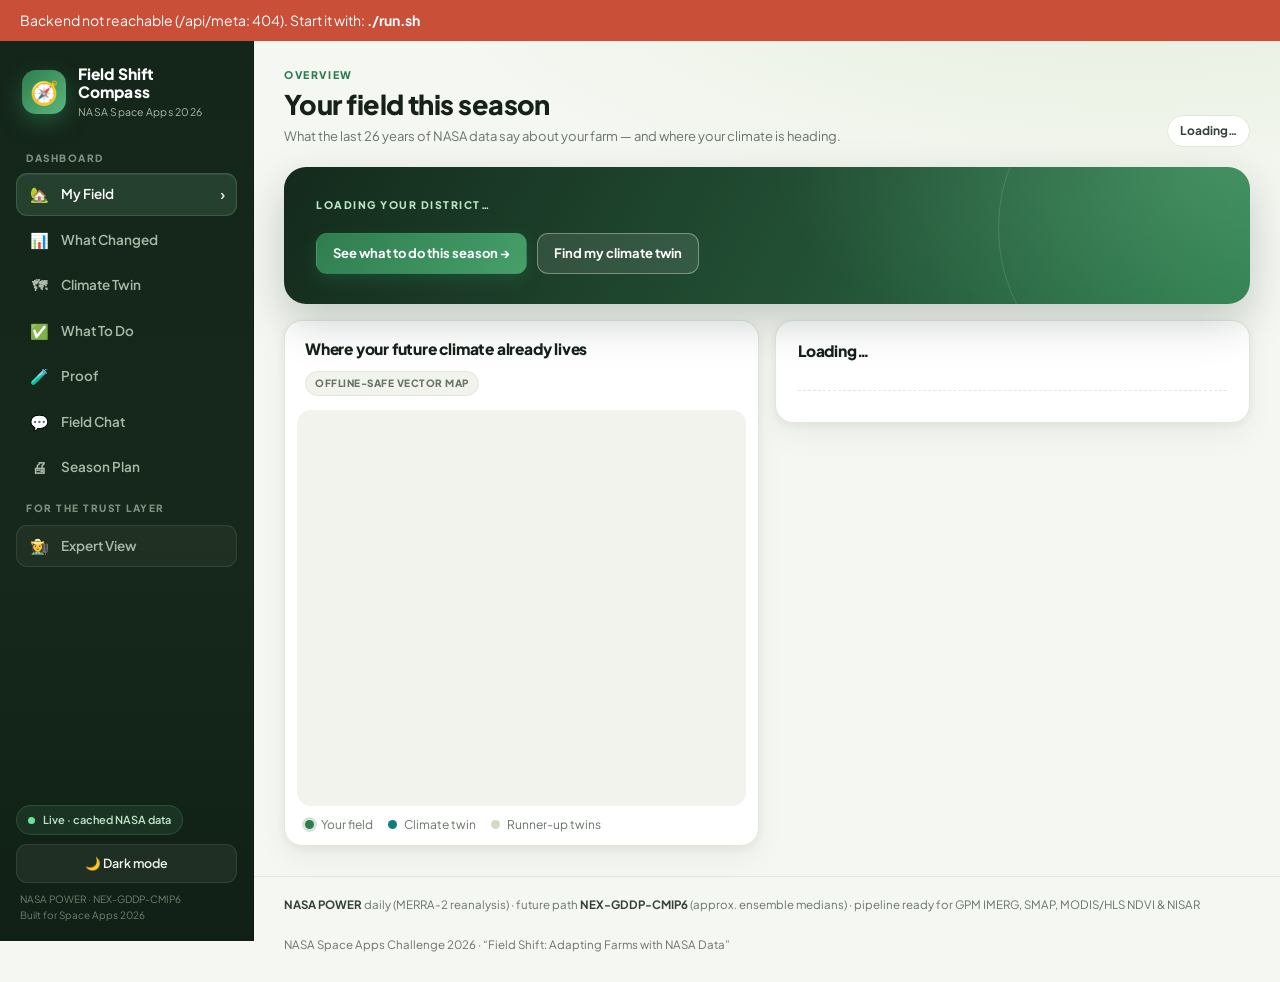
==== commit 54e480ae: "Fix README quick start, timeline flatten, data source labels, demo format, and honesty claims" ====
--- a/web/index.html
+++ b/web/index.html
@@ -110,7 +110,7 @@
           <div>
             <div class="page-kicker">Layer 1 · Shift Detector</div>
             <h2>What changed here since 2000</h2>
-            <p class="hint">Computed from cached NASA POWER daily data (satellite-assimilated).
+            <p class="hint">Computed from cached NASA POWER daily data (MERRA-2 reanalysis).
               Line = fitted trend; dots = each season.</p>
           </div>
         </div>
@@ -222,7 +222,7 @@
             <div class="page-kicker">Validation</div>
             <h2>Proof: would it have warned you?</h2>
             <p class="hint">The trust test — replay our rule over 26 years and see
-              whether it flags the seasons farmers remember as difficult.</p>
+              whether it flags the difficult seasons as an internal consistency check.</p>
           </div>
         </div>
         <div class="grid-2">
@@ -325,7 +325,7 @@
     </main>
 
     <footer>
-      <span><b>NASA POWER</b> daily (satellite-assimilated MERRA-2) · future path
+      <span><b>NASA POWER</b> daily (MERRA-2 reanalysis) · future path
       <b>NEX-GDDP-CMIP6</b> (approx. ensemble medians) · pipeline ready for GPM IMERG,
       SMAP, MODIS/HLS NDVI &amp; NISAR</span>
       <span>NASA Space Apps Challenge 2026 · “Field Shift: Adapting Farms with NASA Data”</span>
